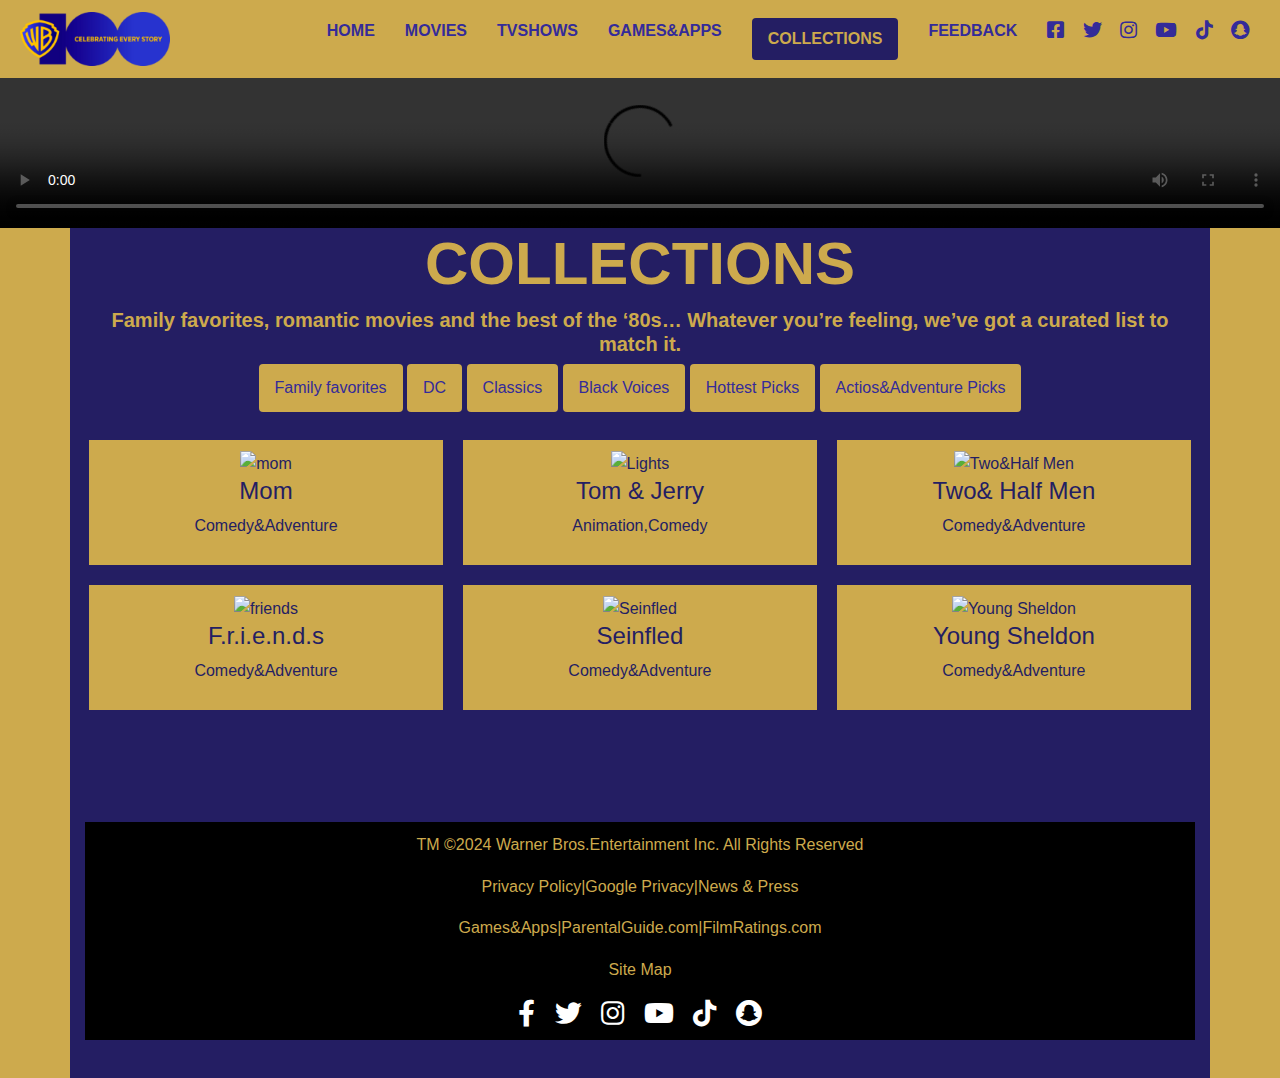
==== Collections.html @ 6bb21a34 "Add files via upload" ====
<!DOCTYPE html>
<html lang="en">
<head>
    <meta charset="UTF-8">
    <meta name="viewport" content="width=device-width, initial-scale=1.0">
    <title>Warner Bros</title>
    <link href="https://stackpath.bootstrapcdn.com/bootstrap/4.5.2/css/bootstrap.min.css" rel="stylesheet">
	<link href="https://cdnjs.cloudflare.com/ajax/libs/font-awesome/5.15.3/css/all.min.css" rel="stylesheet">
    <link href="https://cdn.jsdelivr.net/npm/bootstrap@5.0.2/dist/css/bootstrap.min.css" rel="stylesheet" integrity="sha384-EVSTQN3/azprG1Anm3QDgpJLIm9Nao0Yz1ztcQTwFspd3yD65VohhpuuCOmLASjC" crossorigin="anonymous">
    <link rel="stylesheet" href="style.css">
    <style>
    video {
    width: 100%;
    max-height: 500px;
    object-fit: cover; 
    display: block; 
    margin: 0 auto; 
    }
    h1 {
  font-size: 50px;
  word-break: break-all;
}

.row {
  margin: 8px -16px;
}


.row,
.row > .column {
  padding: 10px;
}


.column {
  float: left;
  width: 33.33%;
  display: none;
}


.row:after {
  content: "";
  display: table;
  clear: both;
}


.content {
  background-color: #cdaa4d;
  color: #241e63;
  padding: 10px;
  text-align: center;
}

  

.show {
  display: block;
}


.btn {
  border: none;
  outline: none;
  padding: 12px 16px;
  background-color: #cdaa4d;
  color: #342b99;
  cursor: pointer;
  font-size 25px;
}


.btn:hover {
  background-color: #cdaa4d;

}


.btn.active {
  background-color: #342b99;
   color: #cdaa4d;
   font-size: 25px;
}
    </style>
</head>
<body>
    <header>
        <nav class="nav nav-pills">
        <ul class='nav-bar' style="margin-bottom: 0px;">
            <li class='logo'><a href='#'><img src='wb100.png'></a></li>
            <input type='checkbox' id='check' />
            <span class="menu">
                <li><a href="Index.html">Home</a></li>
                <li><a href="Movies.html">Movies</a></li>
                <li><a href="TvShows.html">TvShows</a></li>
                <li><a href="Games&Apps.html">Games&Apps</a></li>
                <li><a class="nav-link active" aria-current="page" href="Collections.html" style="color: #cdaa4d; background-color: #241e63;">Collections</a></li>
                <li><a href="Feedback.html">Feedback</a></li>
                <li class="social-icons">
                <a href="#"><i class="fab fa-facebook-square"></i></a>
                <a href="#"><i class="fab fa-twitter"></i></a>
                <a href="#"><i class="fab fa-instagram"></i></a>
                <a href="#"><i class="fab fa-youtube"></i></a>
                <a href="#"><i class="fab fa-tiktok"></i></a>
                <a href="#"><i class="fab fa-snapchat"></i></a>
                </li> 
                <label for="check" class="close-menu"><i class="fas fa-times"></i></label>
            </span>
            <label for="check" class="open-menu"><i class="fas fa-bars"></i></label>
        </ul>
    </nav>
               
              <video autoplay loop playsinline controls>
        <source src="img/How Warner Bros Started _ The Story of Warner Bros.mp4" type="video/mp4">
    </video> 
    </header>
  <div class="container">
                  <h2  style="text-align: center; font-weight: 700; font-size: 60px;">COLLECTIONS</h2>
    <h2  style="text-align: center; font-weight: 600; font-size: 20px;">Family favorites, romantic movies and the best of the ‘80s… Whatever you’re feeling, we’ve got a curated list to match it.</h2>
<div id="myBtnContainer" style="text-align:center;">
  <button class="btn" onclick="filterSelection('Family favorites')">Family favorites</button>
  <button class="btn" onclick="filterSelection('DC')">DC</button>
  <button class="btn" onclick="filterSelection('classics')">Classics</button>
  <button class="btn" onclick="filterSelection('Black voices')">Black Voices</button>
  <button class="btn" onclick="filterSelection('Hottest Picks')">Hottest Picks</button>
  <button class="btn" onclick="filterSelection('Actios&Adventure Picks')">Actios&Adventure Picks</button>
</div>

<!-- Portfolio Gallery Grid -->
<div class="row">
  <div class="column Family favorites">
    <div class="content">
      <img src="img/mom.jpeg" alt="mom" style="width:100%">
      <h4  style="color: #241e63; text-align: center;">Mom</h4>
      <p>Comedy&Adventure</p>
    </div>
  </div>
  <div class="column Family favorites">
    <div class="content">
      <img src="img/tnj.jpeg" alt="Lights" style="width:100%">
      <h4>Tom & Jerry</h4>
      <p>Animation,Comedy</p>
    </div>
  </div>
  <div class="column Family favorites">
    <div class="content">
      <img src="img/two.jpeg" alt="Two&Half Men" style="width:100%">
      <h4>Two& Half Men</h4>
      <p>Comedy&Adventure</p>
    </div>
  </div>

  <div class="column Family favorites">
    <div class="content">
      <img src="img/friends.jpg" alt="friends" style="width:100%">
      <h4>F.r.i.e.n.d.s</h4>
      <p>Comedy&Adventure</p>
    </div>
  </div>
  <div class="column Family favorites">
    <div class="content">
      <img src="img/sein.jpeg" alt="Seinfled" style="width:100%">
      <h4>Seinfled</h4>
      <p>Comedy&Adventure</p>
    </div>
  </div>
  <div class="column Family favorites">
    <div class="content">
      <img src="img/young.jpeg" alt="Young Sheldon" style="width:100%">
      <h4>Young Sheldon</h4>
      <p>Comedy&Adventure</p>
    </div>
  </div>

  <div class="column DC">
    <div class="content">
      <img src="img/batwoman.jpeg" alt="batwoman" style="width:100%">
      <h4>Batwoman</h4>
      <p>Sci-fi,Action</p>
    </div>
  </div>
  <div class="column DC">
    <div class="content">
      <img src="img/supergal.jpeg" alt="supergal" style="width:100%">
      <h4>Supergal</h4>
      <p>Sci-fi,Action</p>
    </div>
  </div>
  <div class="column DC">
    <div class="content">
      <img src="img/superpets.jpg" alt="league" style="width:100%">
      <h4>Superpets</h4>
      <p>Sci-fi,Action,Adventure&Animation</p>
    </div>
  </div>
<!-- END GRID -->
</div> 
 <div class="row">
  <div class="column DC">
    <div class="content">
      <img src="img/m3.jpg" alt="batman" style="width:100%">
      <h4>Batman v Superman</h4>
      <p>Sci-fi,Action</p>
    </div>
  </div>
  <div class="column DC">
    <div class="content">
      <img src="img/nin.jpg" alt="Ninja" style="width:100%">
      <h4>Ninja GO</h4>
      <p>Animation,Action</p>
    </div>
  </div>
  <div class="column DC">
    <div class="content">
      <img src="img/league.jpeg" alt="Lego Movie" style="width:100%">
      <h4>Justice League</h4>
      <p>Animation,Action</p>
    </div>
  </div>

  <div class="column classics">
    <div class="content">
      <img src="img/swamp.jpeg" alt="swamp" style="width:100%">
      <h4>Swamp Thing</h4>
      <p>Action,Horror,Adventure</p>
    </div>
  </div>
  <div class="column classics">
    <div class="content">
      <img src="img/penny.jpeg" alt="penny" style="width:100%">
      <h4>Penny Dreadful</h4>
      <p>Action,Adventure</p>
    </div>
  </div>
  <div class="column classics">
    <div class="content">
      <img src="img/castle.jpeg" alt="classics" style="width:100%">
      <h4>Castle Rock</h4>
      <p>Action,Horror,Adventure</p>
    </div>
  </div>

  <div class="column classics">
    <div class="content">
      <img src="img/originals.jpeg" alt="originals" style="width:100%">
      <h4>The originals</h4>
      <p>Action,Horror,Adeventure</p>
    </div>
  </div>
  <div class="column classics">
    <div class="content">
      <img src="img/salem.jpeg" alt="outsiders" style="width:100%">
      <h4>Outsiders</h4>
      <p>Action&Adeventure</p>
    </div>
  </div>
  <div class="column classics">
    <div class="content">
      <img src="img/lovecraft.jpeg" alt="interest" style="width:100%">
      <h4>Person Of Interest</h4>
      <p>Action,Adventure</p>
    </div>
  </div>
<!-- END GRID -->
</div>
             <div class="row">
  <div class="column Black voices">
    <div class="content">
      <img src="img/mom.jpeg" alt="mom" style="width:100%">
      <h4  style="color: #241e63; text-align: center;">Mom</h4>
      <p>Comedy&Adventure</p>
    </div>
  </div>
  <div class="column Black voices">
    <div class="content">
      <img src="img/tnj.jpeg" alt="Lights" style="width:100%">
      <h4>Tom & Jerry</h4>
      <p>Animation,Comedy</p>
    </div>
  </div>
  <div class="column Black voices">
    <div class="content">
      <img src="img/two.jpeg" alt="Two&Half Men" style="width:100%">
      <h4>Two& Half Men</h4>
      <p>Comedy&Adventure</p>
    </div>
  </div>

  <div class="column Black voices">
    <div class="content">
      <img src="img/friends.jpg" alt="friends" style="width:100%">
      <h4>F.r.i.e.n.d.s</h4>
      <p>Comedy&Adventure</p>
    </div>
  </div>
  <div class="column Black voices">
    <div class="content">
      <img src="img/sein.jpeg" alt="Seinfled" style="width:100%">
      <h4>Seinfled</h4>
      <p>Comedy&Adventure</p>
    </div>
  </div>
  <div class="column Black voices">
    <div class="content">
      <img src="img/young.jpeg" alt="Young Sheldon" style="width:100%">
      <h4>Young Sheldon</h4>
      <p>Comedy&Adventure</p>
    </div>
  </div>

  <div class="column Hottest Picks">
    <div class="content">
      <img src="img/batwoman.jpeg" alt="batwoman" style="width:100%">
      <h4>Batwoman</h4>
      <p>Sci-fi,Action</p>
    </div>
  </div>
  <div class="column Hottest Picks">
    <div class="content">
      <img src="img/supergal.jpeg" alt="supergal" style="width:100%">
      <h4>Supergal</h4>
      <p>Sci-fi,Action</p>
    </div>
  </div>
  <div class="column Hottest Picks">
    <div class="content">
      <img src="img/superpets.jpg" alt="league" style="width:100%">
      <h4>Superpets</h4>
      <p>Sci-fi,Action,Adventure&Animation</p>
    </div>
  </div>
<!-- END GRID -->
</div> 
 <div class="row">
  <div class="column Hottest Picks">
    <div class="content">
      <img src="img/m3.jpg" alt="batman" style="width:100%">
      <h4>Batman v Superman</h4>
      <p>Sci-fi,Action</p>
    </div>
  </div>
  <div class="column Hottest Picks">
    <div class="content">
      <img src="img/nin.jpg" alt="Ninja" style="width:100%">
      <h4>Ninja GO</h4>
      <p>Animation,Action</p>
    </div>
  </div>
  <div class="column Hottest Picks">
    <div class="content">
      <img src="img/league.jpeg" alt="Lego Movie" style="width:100%">
      <h4>Justice League</h4>
      <p>Animation,Action</p>
    </div>
  </div>

  <div class="column Actios&Adventure Picks">
    <div class="content">
      <img src="img/swamp.jpeg" alt="swamp" style="width:100%">
      <h4>Swamp Thing</h4>
      <p>Action,Horror,Adventure</p>
    </div>
  </div>
  <div class="column Actios&Adventure Picks">
    <div class="content">
      <img src="img/penny.jpeg" alt="penny" style="width:100%">
      <h4>Penny Dreadful</h4>
      <p>Action,Adventure</p>
    </div>
  </div>
  <div class="column Actios&Adventure Picks">
    <div class="content">
      <img src="img/castle.jpeg" alt="classics" style="width:100%">
      <h4>Castle Rock</h4>
      <p>Action,Horror,Adventure</p>
    </div>
  </div>

  <div class="column  Actios&Adventure Picks">
    <div class="content">
      <img src="img/originals.jpeg" alt="originals" style="width:100%">
      <h4>The originals</h4>
      <p>Action,Horror,Adeventure</p>
    </div>
  </div>
  <div class="column Actios&Adventure Picks">
    <div class="content">
      <img src="img/salem.jpeg" alt="outsiders" style="width:100%">
      <h4>Outsiders</h4>
      <p>Action&Adeventure</p>
    </div>
  </div>
  <div class="column  Actios&Adventure Picks">
    <div class="content">
      <img src="img/lovecraft.jpeg" alt="interest" style="width:100%">
      <h4>Person Of Interest</h4>
      <p>Action,Adventure</p>
    </div>
  </div>
<!-- END GRID -->
</div> 
    
   <footer class="footer">
    <div style="text-align: center;">
        <p>TM &copy;2024 Warner Bros.Entertainment Inc. All Rights Reserved</p>
        <p>Privacy Policy|Google Privacy|News & Press</p>
		<p>Games&Apps|ParentalGuide.com|FilmRatings.com</P>
        <p>Site Map</p>
    </div>
    <div style="position: bottom; top: 15px; right: 15px;">
        <a href="#" target="_blank" style="margin-right: 15px; font-size:20px;"><i class="fab fa-facebook-f fa-lg" style="color: white;"></i></a>
        <a href="#" target="_blank" style="margin-right: 15px; font-size:20px;"><i class="fab fa-twitter fa-lg" style="color: white;"></i></a>
        <a href="#" target="_blank" style="margin-right: 15px; font-size:20px;"><i class="fab fa-instagram fa-lg" style="color: white;"></i></a>
        <a href="#" target="_blank" style="margin-right: 15px; font-size:20px;"><i class="fab fa-youtube fa-lg" style="color: white;"></i></a>
        <a href="#" target="_blank" style="margin-right: 15px; font-size:20px;"><i class="fab fa-tiktok fa-lg" style="color: white;"></i></a>
        <a href="#" target="_blank" style="font-size:20px;"><i class="fab fa-snapchat fa-lg" style="color: white;"></i></a>
    </div>
</footer>
</div>
    <script src="https://code.jquery.com/jquery-3.5.1.slim.min.js"></script>
    <script src="https://cdn.jsdelivr.net/npm/@popperjs/core@2.5.4/dist/umd/popper.min.js"></script>
    <script src="https://stackpath.bootstrapcdn.com/bootstrap/4.5.2/js/bootstrap.min.js"></script>
    <script src="https://cdn.jsdelivr.net/npm/@popperjs/core@2.9.2/dist/umd/popper.min.js" integrity="sha384-IQsoLXl5PILFhosVNubq5LC7Qb9DXgDA9i+tQ8Zj3iwWAwPtgFTxbJ8NT4GN1R8p" crossorigin="anonymous"></script>
    <script src="https://cdn.jsdelivr.net/npm/bootstrap@5.0.2/dist/js/bootstrap.min.js" integrity="sha384-cVKIPhGWiC2Al4u+LWgxfKTRIcfu0JTxR+EQDz/bgldoEyl4H0zUF0QKbrJ0EcQF" crossorigin="anonymous"></script>
<script>
filterSelection("Family favorites") // Execute the function and show all columns
function filterSelection(c) {
  var x, i;
  x = document.getElementsByClassName("column");
  if (c == "all") c = "";
  // Add the "show" class (display:block) to the filtered elements, and remove the "show" class from the elements that are not selected
  for (i = 0; i < x.length; i++) {
    w3RemoveClass(x[i], "show");
    if (x[i].className.indexOf(c) > -1) w3AddClass(x[i], "show");
  }
}

// Show filtered elements
function w3AddClass(element, name) {
  var i, arr1, arr2;
  arr1 = element.className.split(" ");
  arr2 = name.split(" ");
  for (i = 0; i < arr2.length; i++) {
    if (arr1.indexOf(arr2[i]) == -1) {
      element.className += " " + arr2[i];
    }
  }
}

// Hide elements that are not selected
function w3RemoveClass(element, name) {
  var i, arr1, arr2;
  arr1 = element.className.split(" ");
  arr2 = name.split(" ");
  for (i = 0; i < arr2.length; i++) {
    while (arr1.indexOf(arr2[i]) > -1) {
      arr1.splice(arr1.indexOf(arr2[i]), 1);
    }
  }
  element.className = arr1.join(" ");
}

// Add active class to the current button (highlight it)
var btnContainer = document.getElementById("myBtnContainer");
var btns = btnContainer.getElementsByClassName("btn");
for (var i = 0; i < btns.length; i++) {
  btns[i].addEventListener("click", function(){
    var current = document.getElementsByClassName("active");
    current[0].className = current[0].className.replace(" active", "");
    this.className += " active";
  });
}
</script>
</body>
</html>
---- style.css ----
* {
    margin: 0;
    padding: 0;
}

@font-face {
     font-family: mycustomfont;
     src: url(movie.ttf)
}
@font-face {
     font-family: diary;
     src: url(Melted Monster.ttf)
}
body {
  font-family: Arial, sans-serif;
  line-height: 1.6;
  background-color: #cdaa4d;
  color: #cdaa4d; 
}
header {
    background-color: #cdaa4d;
    color: #342b99;
    padding: 0px;
}
.nav-bar {
    width: 100%;
    display: flex;
    justify-content: space-between;
    align-items: center;
    list-style: none;
    position: relative;
    background-color: var(--color2);
    padding: 12px 20px;
}
.logo img {width: 150px;}
.menu {display: flex;}
.menu li {padding-left: 30px;}
.menu li a {
    display: inline-block;
    text-decoration: none;
    color: #342b99;
    text-align: center;
    transition: 0.15s ease-in-out;
    position: relative;
    text-transform: uppercase;
    font-weight: 750;
}
.menu li a::after {
    content: "";
    position: absolute;
    bottom: 0;
    left: 0;
    width: 0;
    height: 1px;
    background-color: #241e63;
    transition: 0.30s ease-in-out;
}
.social-icons {
    margin-top: -15px;
    font-size: 30px;
    position: relative;
    display: inline-block;
}

.social-icons a {
    display: inline-block;
    margin-right: 10px;
    color: var(--color1);
    font-size: 1.2rem;
    transition: color 0.15s ease-in-out;
}

.social-icons a:hover {
    color: #007bff;
}
.menu li a:hover:after {width: 100%; height: 2px;}
.open-menu , .close-menu {
    position: absolute;
    color: #342b99;
    cursor: pointer;
    font-size: 1.5rem;
    display: none;
}
.open-menu {
    top: 50%;
    right: 20px;
    transform: translateY(-50%);
}
.close-menu {
    top: 20px;
    right: 20px;
}
#check {display: none;}
@media(max-width: 610px){
    .menu {
        flex-direction: column;
        align-items: center;
        justify-content: center;
        width: 50%;
        height: 100vh;
        position: fixed;
        top: 0;
        right: -100%;
        z-index: 100;
        background-color: #cdaa4d;
        transition: all 0.2s ease-in-out;
    }
     .social-icons {
        margin-top: 0px;
        text-align: center;
    }

    .social-icons a {
        display: inline-block;
        margin: 0 5px; 
        color: var(--color1);
        font-size: 1.2rem;
        transition: color 0.15s ease-in-out;
    }

    .social-icons a:hover {
        color: #007bff; /* Change color on hover */
    }
    .menu li {margin-top: 40px;}
    .menu li a {padding: 10px;}
    .open-menu , .close-menu {display: block;}
    #check:checked ~ .menu {right: 0;}
}

.scroll{
    position: fixed;
    width: 50px;
    height: 50px;
    background: #342b99;
    border-radius: 50px;
    bottom: 100px;
    right: 50px;
    text-decoration: none;
    font-size: 22px;
    line-height: 50px;
    text-align: center;
    }
    .scroll i{
       color: #cdaa4d;
    }

.footer {
    background-color: #000000;
    color: #cdaa4d;
    text-align: center;
    padding: 10px 0;
    position: flex;
    bottom: 0;
    margin-left: 0px;
    margin-right: 0px;
    padding-top: 10px;
}

.container {
  background-color: #241e63;
  min-height: calc(100vh - 50px);
  color: #cdaa4d;
}

.content-container {
  margin-left: -0px;
  margin-right: -0px;
}

.featured-content {
  height: 80vh;
  padding: 50px;
  object-fit: cover;
  position: center;
}

.featured-title {
  width: 200px;
  
}

.featured-desc {
  width: 500px;
  color: white;
  margin: 30px 0;
}
@media (max-width: 768px) {
  .featured-desc {
    max-width: 90%; 
    margin: 20px auto;
  }
}


@media (max-width: 480px) {
  .featured-desc {
    font-size: 14px; 
  }
}

.featured-button {
  background-color: #342b99;
  color:#cdaa4d;
  padding: 10px 20px;
  border-radius: 0px;
  border: none;
  outline: none;
  font-weight: bold;
  transition-duration: 0.4s; 
}
.featured-button:hover::before {
    width: 100%;
}

.featured-button i {
    margin-right: 1rem;
}

.movie-list-container {
  padding: 0 20px
}

.movie-list-wrapper {
  position: relative;
  overflow: hidden;
}

.movie-list {
  display: flex;
  align-items: center;
  height: 300px;
  transform: translateX(0);
  transition: all 1s ease-in-out;
}

.movie-list-item {
  margin-right: 30px;
  position: relative;
}

.movie-list-item:hover .movie-list-item-img {
  transform: scale(1.2);
  margin: 0 30px;
  opacity: 0.5;
}

.movie-list-item:hover .movie-list-item-title,
.movie-list-item:hover .movie-list-item-desc,
.movie-list-item:hover .movie-list-item-button {
  opacity: 1;
}

.movie-list-item-img {
  transition: all 1s ease-in-out;
  width: 330px;
  height: 250px;
  object-fit: cover;
  border-radius: 0px;
}

.movie-list-item-title {
  background-color: transparent;
  padding: 0 5px;
  font-size: 32px;
  font-weight: bold;
  position: absolute;
  top: 10%;
  left: 50px;
  opacity: 0;
  transition: all 1s ease-in-out;
}

.movie-list-item-desc {
  padding: 10px;
  font-size: 14px;
  position: absolute;
  top: 30%;
  left: 50px;
  width: 230px;
  opacity: 0;
  transition: all 1s ease-in-out;
}

.movie-list-item-button {
  padding: 10px;
  background-color: #342b99;
  color: #cdaa4d;
  border-radius: 0px;
  outline: none;
  border: none;
  cursor: pointer;
  position: absolute;
  bottom: 20px;
  left: 50px;
  opacity: 0;
  transition: all 1s ease-in-out;
}



.arrow {
  font-size: 120px;
  position: absolute;
  top: 90px;
  right: 0;
  color: rgb(241, 202, 94);
  opacity: 0.5;
  cursor: pointer;
}

@media only screen and (max-width: 940px){
    .menu-container{
        display: none;
    }
}
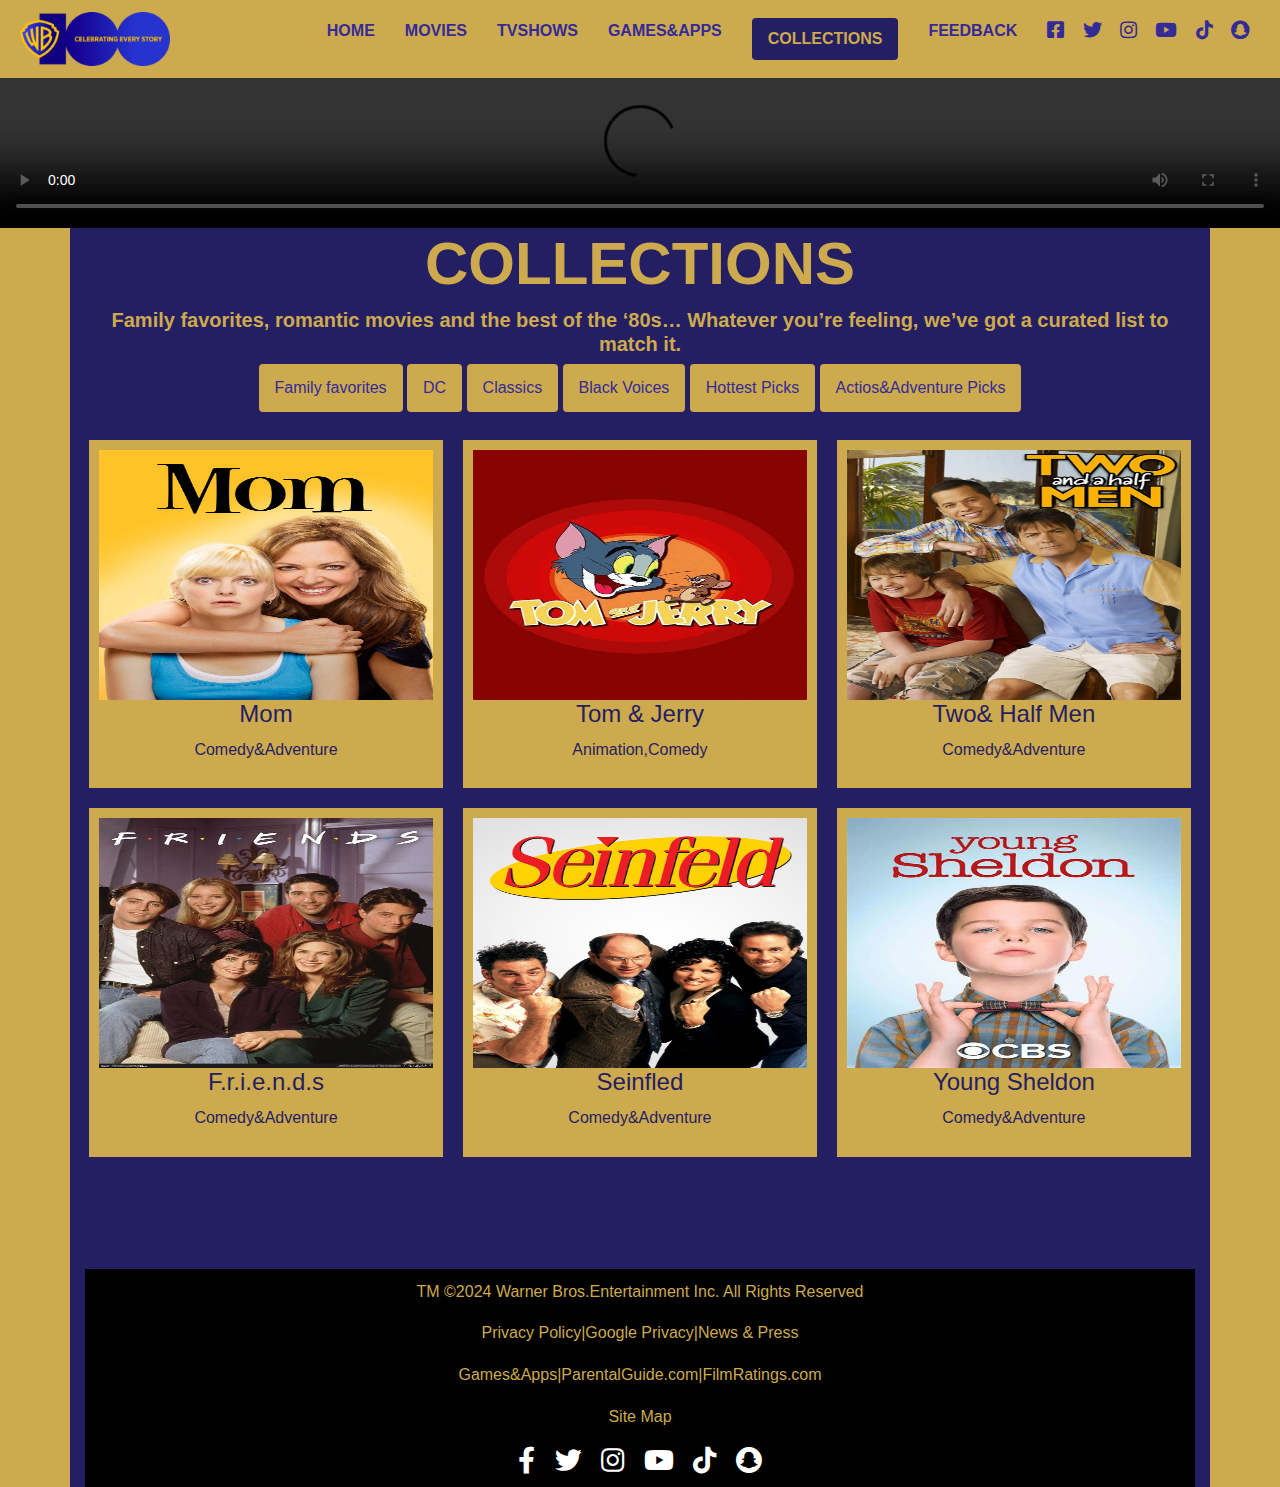
==== commit 6043fa0b: "Update Collections.html" ====
--- a/Collections.html
+++ b/Collections.html
@@ -38,7 +38,10 @@
   display: none;
 }
 
-
+.content img {
+  height: 250px;
+  object-fit: center;
+}
 .row:after {
   content: "";
   display: table;
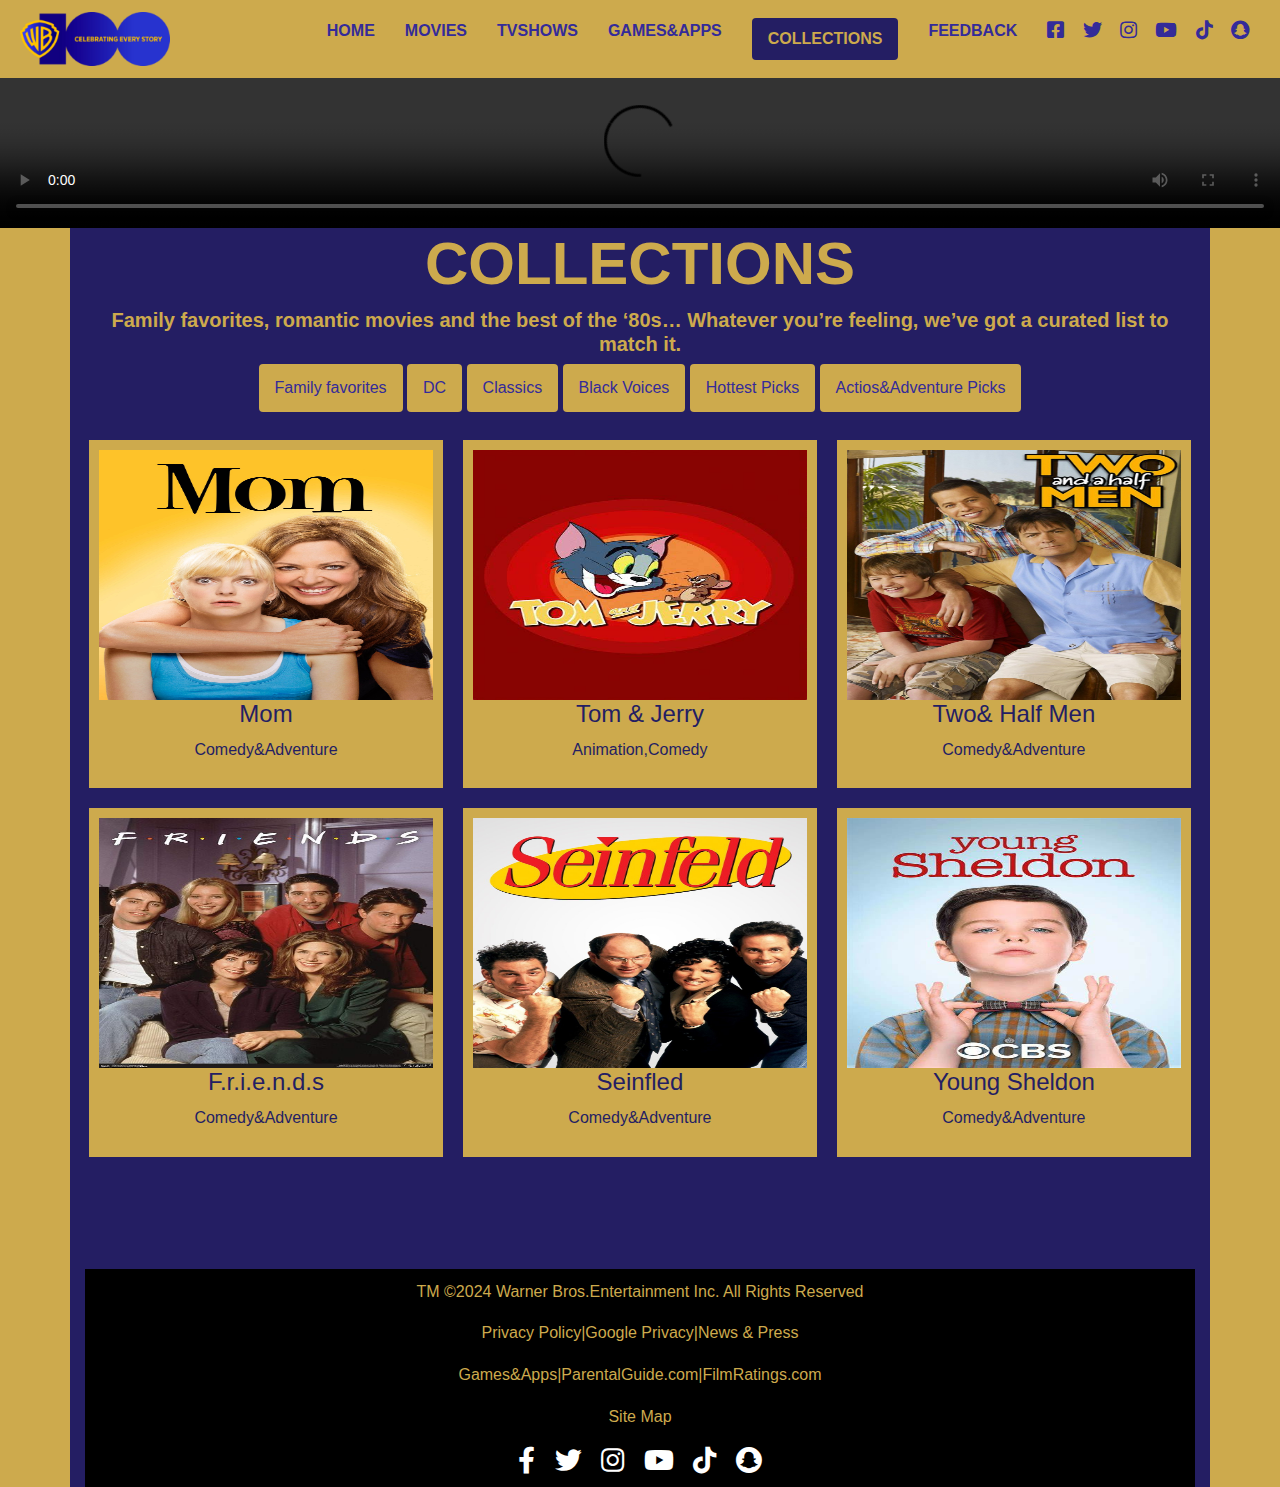
==== commit 43d97f7c: "Add files via upload" ====
--- a/Collections.html
+++ b/Collections.html
@@ -38,10 +38,7 @@
   display: none;
 }
 
-.content img {
-  height: 250px;
-  object-fit: center;
-}
+
 .row:after {
   content: "";
   display: table;
@@ -54,6 +51,10 @@
   color: #241e63;
   padding: 10px;
   text-align: center;
+}
+.content img {
+  height: 250px;
+  object-fit: center;
 }
 
   
@@ -94,7 +95,7 @@
             <li class='logo'><a href='#'><img src='wb100.png'></a></li>
             <input type='checkbox' id='check' />
             <span class="menu">
-                <li><a href="Index.html">Home</a></li>
+                <li><a href="index.html">Home</a></li>
                 <li><a href="Movies.html">Movies</a></li>
                 <li><a href="TvShows.html">TvShows</a></li>
                 <li><a href="Games&Apps.html">Games&Apps</a></li>
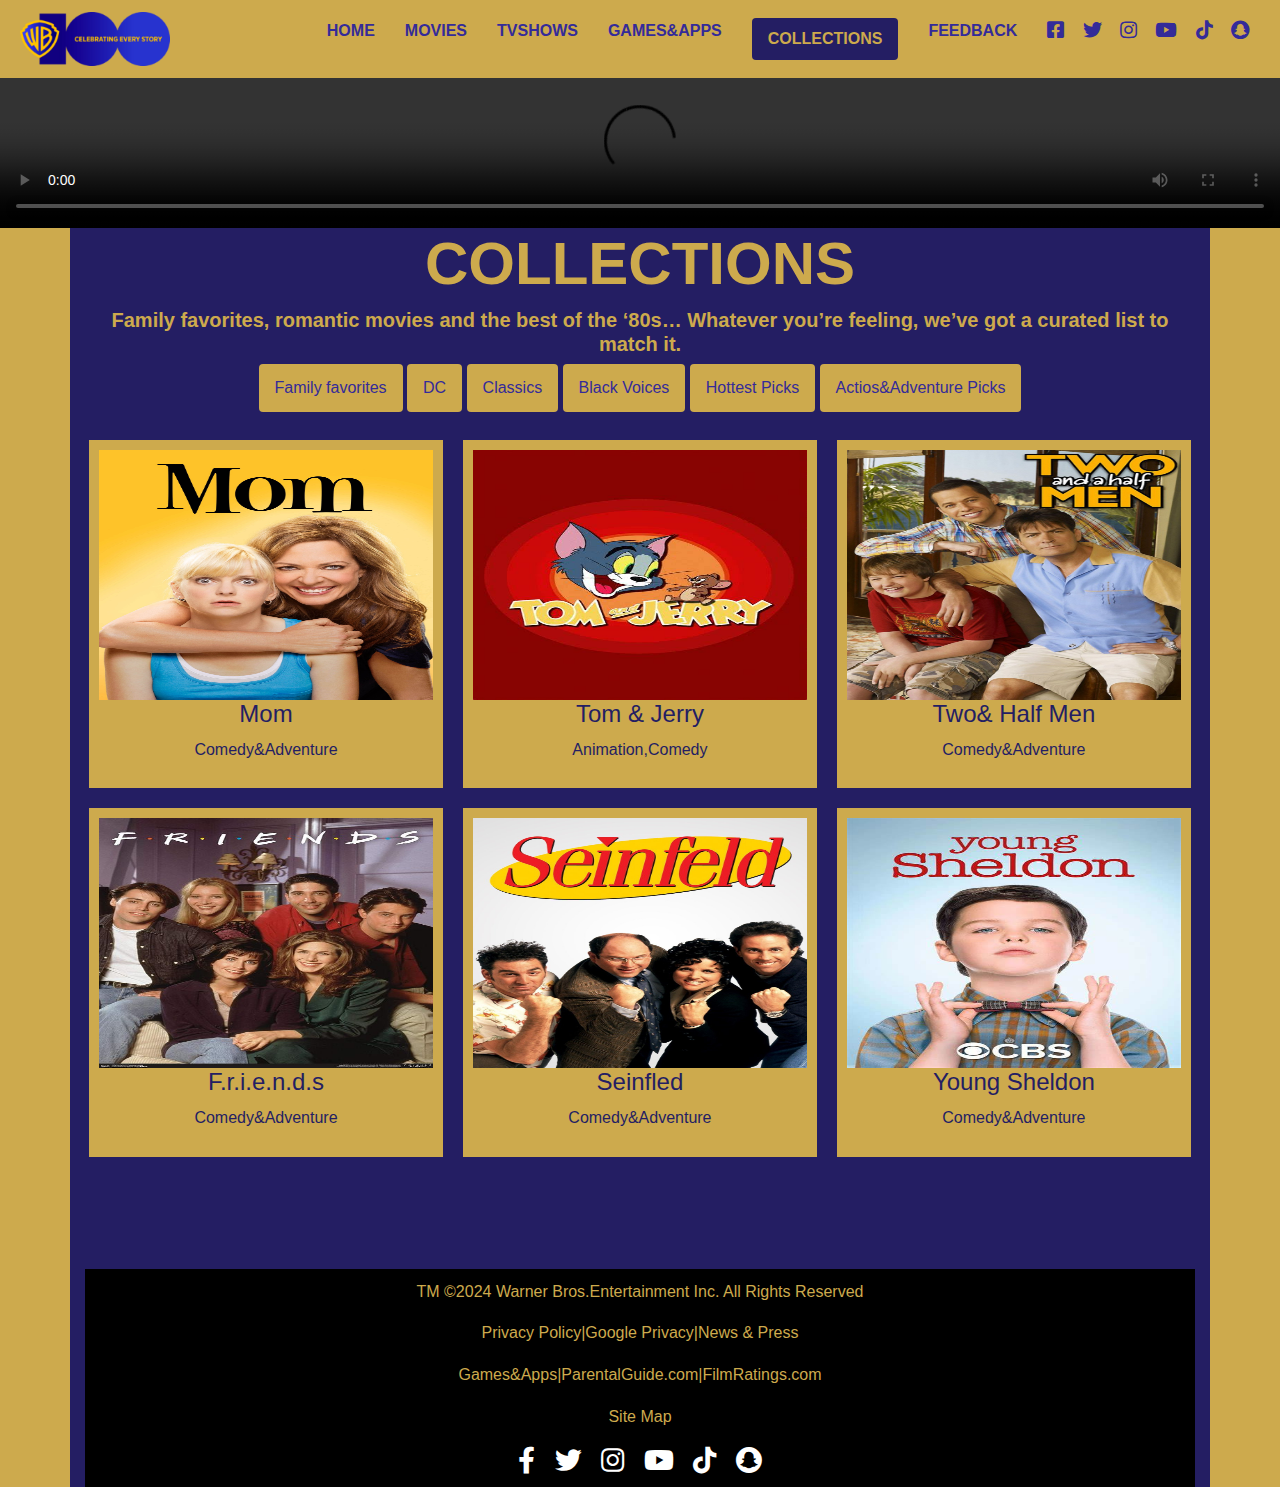
==== commit f004c05b: "Add files via upload" ====
--- a/Collections.html
+++ b/Collections.html
@@ -404,7 +404,7 @@
   </div>
 <!-- END GRID -->
 </div> 
-    
+<article>  
    <footer class="footer">
     <div style="text-align: center;">
         <p>TM &copy;2024 Warner Bros.Entertainment Inc. All Rights Reserved</p>
@@ -422,6 +422,7 @@
     </div>
 </footer>
 </div>
+</article>
     <script src="https://code.jquery.com/jquery-3.5.1.slim.min.js"></script>
     <script src="https://cdn.jsdelivr.net/npm/@popperjs/core@2.5.4/dist/umd/popper.min.js"></script>
     <script src="https://stackpath.bootstrapcdn.com/bootstrap/4.5.2/js/bootstrap.min.js"></script>
